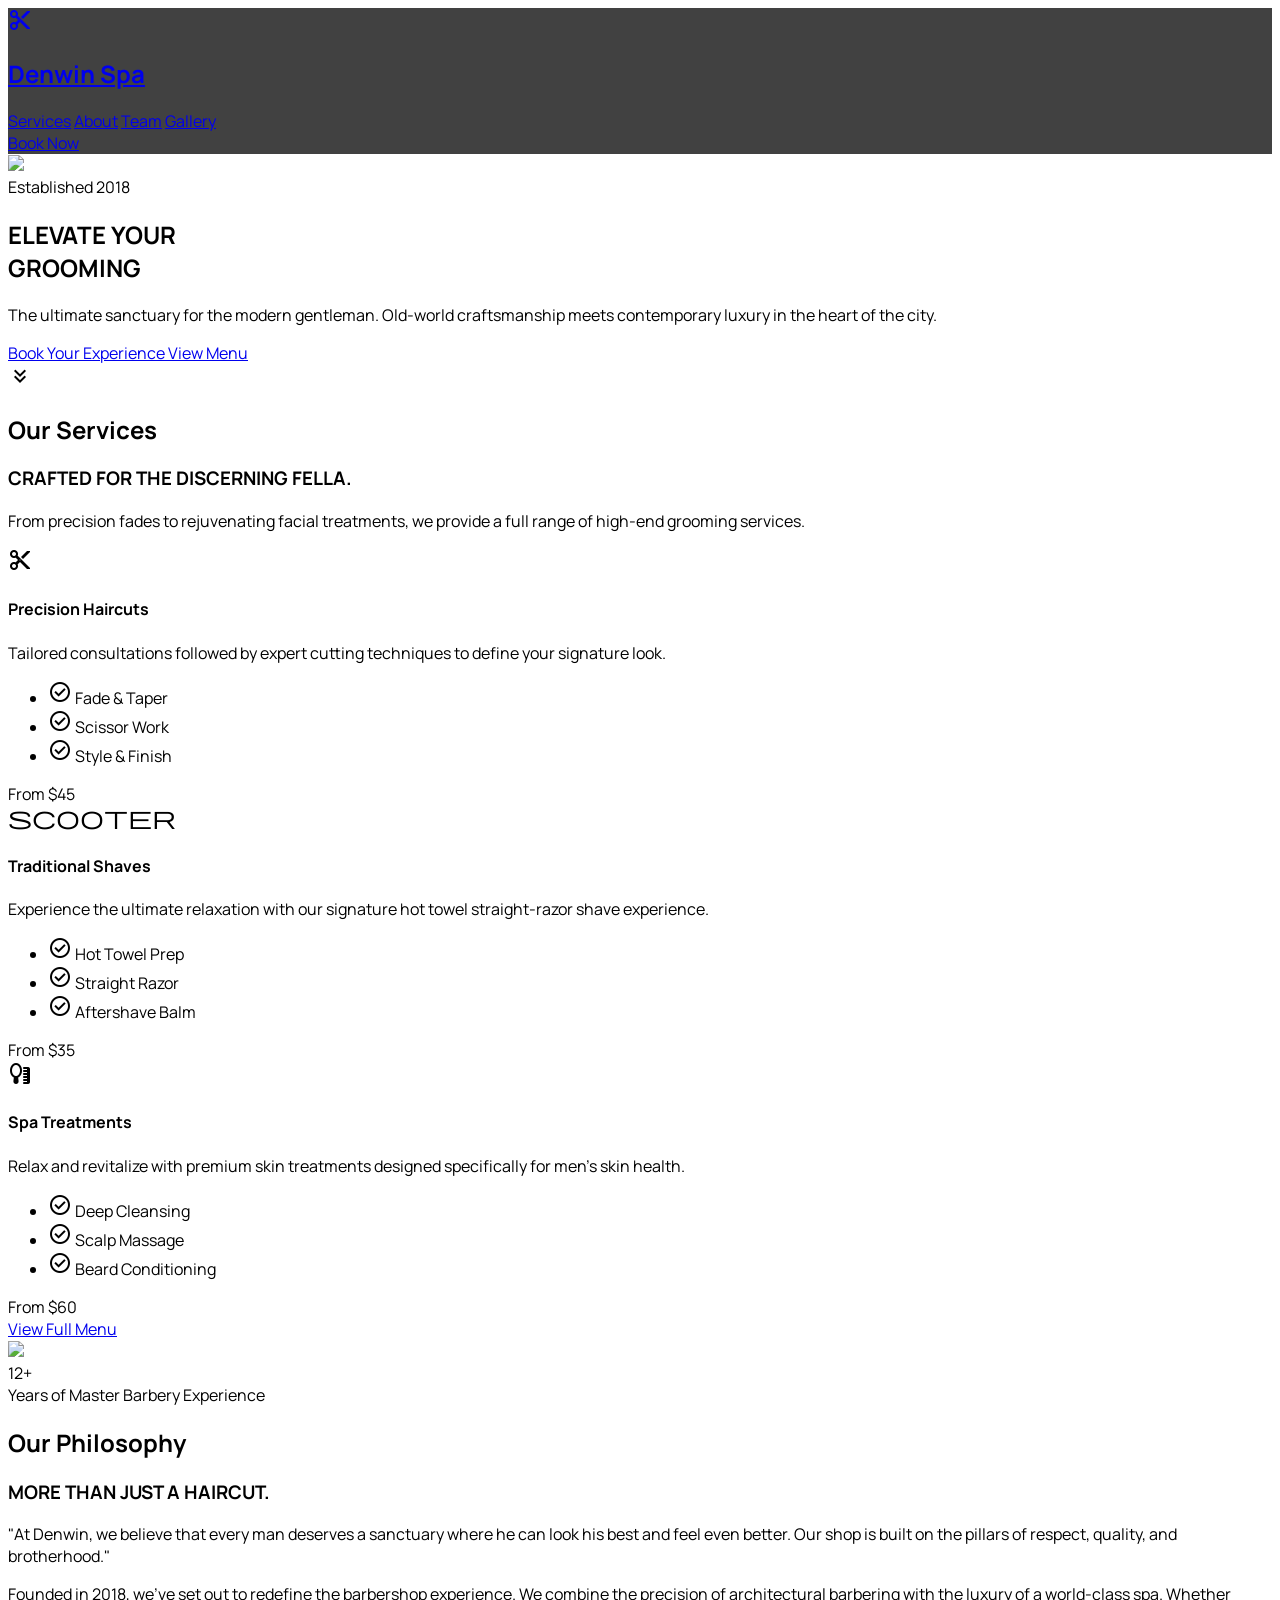
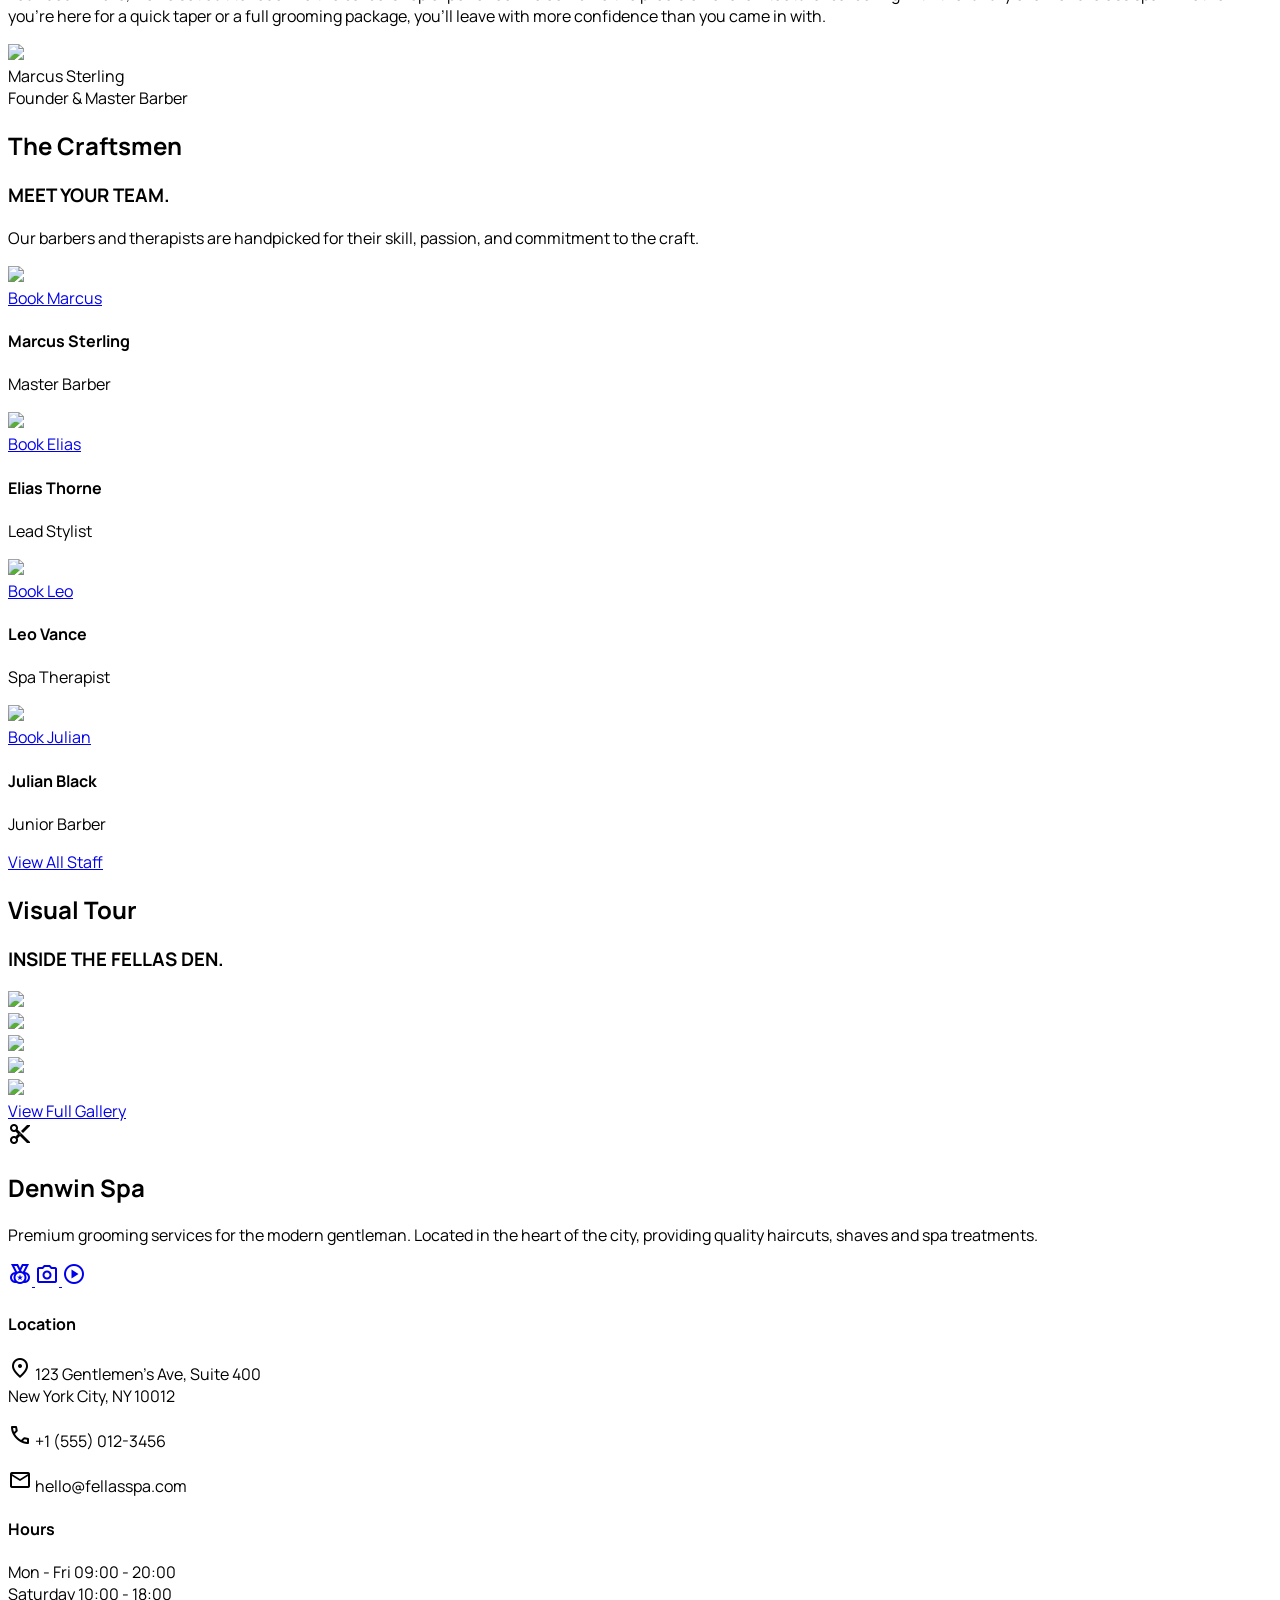
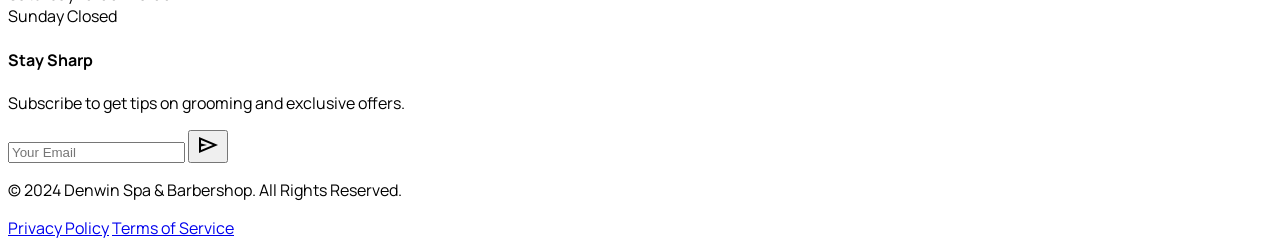
==== index.html @ 88f27bd2 "Initial commit - Denwin Spa Website" ====
<!doctype html>
<html class="dark" lang="en">
  <head>
    <meta charset="utf-8" />
    <meta content="width=device-width, initial-scale=1.0" name="viewport" />
    <title>Denwin Spa & Barbershop | Premium Grooming for Men</title>
    <script src="https://cdn.tailwindcss.com?plugins=forms,container-queries"></script>
    <link
      href="https://fonts.googleapis.com/css2?family=Manrope:wght@200;300;400;500;600;700;800&display=swap"
      rel="stylesheet"
    />
    <link
      href="https://fonts.googleapis.com/css2?family=Material+Symbols+Outlined:wght,FILL@100..700,0..1&display=swap"
      rel="stylesheet"
    />
    <script>
      tailwind.config = {
        darkMode: "class",
        theme: {
          extend: {
            colors: {
              primary: "#f9d006",
              "background-light": "#f8f8f5",
              "background-dark": "#121212",
              "neutral-dark": "#1c1c1c",
              "accent-dark": "#2a2a2a",
            },
            fontFamily: {
              display: ["Manrope", "sans-serif"],
            },
            borderRadius: {
              DEFAULT: "0.25rem",
              lg: "0.5rem",
              xl: "0.75rem",
              full: "9999px",
            },
          },
        },
      };
    </script>
    <style>
      body {
        font-family: "Manrope", sans-serif;
      }
      .hero-gradient {
        background: linear-gradient(
          rgba(18, 18, 18, 0.6),
          rgba(18, 18, 18, 0.9)
        );
      }
      .glass-nav {
        background: rgba(18, 18, 18, 0.8);
        backdrop-filter: blur(10px);
      }
    </style>
  </head>
  <body
    class="bg-background-light dark:bg-background-dark text-white font-display selection:bg-primary selection:text-background-dark"
  >
    <!-- Top Navigation -->
    <nav class="fixed top-0 w-full z-50 glass-nav border-b border-white/5">
      <div
        class="max-w-7xl mx-auto px-6 h-20 flex items-center justify-between"
      >
        <a
          href="index.html"
          class="flex items-center gap-3 group cursor-pointer"
        >
          <div
            class="bg-primary p-1.5 rounded-lg text-background-dark transform group-hover:rotate-12 transition-transform"
          >
            <span class="material-symbols-outlined block text-2xl"
              >content_cut</span
            >
          </div>
          <h1 class="text-xl font-extrabold tracking-tighter uppercase">
            Denwin <span class="text-primary">Spa</span>
          </h1>
        </a>
        <div class="hidden md:flex items-center gap-10">
          <a
            class="text-sm font-semibold hover:text-primary transition-colors uppercase tracking-widest"
            href="services-portfolio.html"
            >Services</a
          >
          <a
            class="text-sm font-semibold hover:text-primary transition-colors uppercase tracking-widest"
            href="#about"
            >About</a
          >
          <a
            class="text-sm font-semibold hover:text-primary transition-colors uppercase tracking-widest"
            href="meet-the-craftsmen.html"
            >Team</a
          >
          <a
            class="text-sm font-semibold hover:text-primary transition-colors uppercase tracking-widest"
            href="gallery.html"
            >Gallery</a
          >
        </div>
        <div class="flex items-center gap-4">
          <a
            href="book-experience.html"
            class="bg-primary text-background-dark px-6 py-2.5 rounded-lg font-bold text-sm uppercase tracking-wider hover:bg-white transition-all shadow-lg shadow-primary/10"
          >
            Book Now
          </a>
        </div>
      </div>
    </nav>
    <!-- Hero Section -->
    <section
      class="relative min-h-screen flex items-center justify-center pt-20 overflow-hidden"
    >
      <div class="absolute inset-0 z-0">
        <img
          class="w-full h-full object-cover"
          data-alt="Luxurious dark barbershop interior with leather chairs"
          src="https://lh3.googleusercontent.com/aida-public/[base64]"
        />
        <div class="absolute inset-0 hero-gradient"></div>
      </div>
      <div class="relative z-10 max-w-4xl px-6 text-center">
        <span
          class="inline-block text-primary font-bold tracking-[0.3em] uppercase mb-6 animate-pulse"
          >Established 2018</span
        >
        <h1
          class="text-5xl md:text-8xl font-black leading-tight mb-8 tracking-tighter"
        >
          ELEVATE YOUR <br /><span class="text-primary italic">GROOMING</span>
        </h1>
        <p
          class="text-lg md:text-xl text-white/70 mb-10 max-w-2xl mx-auto font-light leading-relaxed"
        >
          The ultimate sanctuary for the modern gentleman. Old-world
          craftsmanship meets contemporary luxury in the heart of the city.
        </p>
        <div
          class="flex flex-col sm:flex-row items-center justify-center gap-4"
        >
          <a
            href="book-experience.html"
            class="w-full sm:w-auto px-10 py-5 bg-primary text-background-dark font-black rounded-lg text-lg uppercase tracking-widest hover:scale-105 transition-transform inline-block text-center"
          >
            Book Your Experience
          </a>
          <a
            href="services-portfolio.html"
            class="w-full sm:w-auto px-10 py-5 border border-white/20 hover:border-primary text-white font-black rounded-lg text-lg uppercase tracking-widest transition-all inline-block text-center"
          >
            View Menu
          </a>
        </div>
      </div>
      <div
        class="absolute bottom-10 left-1/2 -translate-x-1/2 animate-bounce opacity-50"
      >
        <span class="material-symbols-outlined text-3xl"
          >keyboard_double_arrow_down</span
        >
      </div>
    </section>
    <!-- Services Section -->
    <section class="py-24 px-6 bg-background-dark" id="services">
      <div class="max-w-7xl mx-auto">
        <div
          class="flex flex-col md:flex-row justify-between items-end mb-16 gap-6"
        >
          <div class="max-w-xl">
            <h2 class="text-primary font-bold uppercase tracking-[0.3em] mb-4">
              Our Services
            </h2>
            <h3 class="text-4xl md:text-5xl font-black tracking-tight">
              CRAFTED FOR THE DISCERNING FELLA.
            </h3>
          </div>
          <p class="text-white/50 max-w-sm">
            From precision fades to rejuvenating facial treatments, we provide a
            full range of high-end grooming services.
          </p>
        </div>
        <div class="grid grid-cols-1 md:grid-cols-3 gap-8">
          <!-- Haircut Card -->
          <div
            class="group relative overflow-hidden rounded-xl bg-accent-dark p-8 border border-white/5 hover:border-primary/30 transition-all"
          >
            <div
              class="size-14 bg-primary/10 text-primary rounded-lg flex items-center justify-center mb-8 group-hover:bg-primary group-hover:text-background-dark transition-all"
            >
              <span class="material-symbols-outlined text-3xl"
                >content_cut</span
              >
            </div>
            <h4 class="text-2xl font-bold mb-4 uppercase">
              Precision Haircuts
            </h4>
            <p class="text-white/60 mb-8 leading-relaxed">
              Tailored consultations followed by expert cutting techniques to
              define your signature look.
            </p>
            <ul class="space-y-3 mb-8">
              <li
                class="flex items-center gap-2 text-sm font-semibold text-white/80"
              >
                <span class="material-symbols-outlined text-primary text-sm"
                  >check_circle</span
                >
                Fade & Taper
              </li>
              <li
                class="flex items-center gap-2 text-sm font-semibold text-white/80"
              >
                <span class="material-symbols-outlined text-primary text-sm"
                  >check_circle</span
                >
                Scissor Work
              </li>
              <li
                class="flex items-center gap-2 text-sm font-semibold text-white/80"
              >
                <span class="material-symbols-outlined text-primary text-sm"
                  >check_circle</span
                >
                Style & Finish
              </li>
            </ul>
            <div class="text-primary font-bold text-xl tracking-tight">
              From $45
            </div>
          </div>
          <!-- Shave Card -->
          <div
            class="group relative overflow-hidden rounded-xl bg-accent-dark p-8 border border-white/5 hover:border-primary/30 transition-all"
          >
            <div
              class="size-14 bg-primary/10 text-primary rounded-lg flex items-center justify-center mb-8 group-hover:bg-primary group-hover:text-background-dark transition-all"
            >
              <span class="material-symbols-outlined text-3xl">scooter</span>
            </div>
            <h4 class="text-2xl font-bold mb-4 uppercase">
              Traditional Shaves
            </h4>
            <p class="text-white/60 mb-8 leading-relaxed">
              Experience the ultimate relaxation with our signature hot towel
              straight-razor shave experience.
            </p>
            <ul class="space-y-3 mb-8">
              <li
                class="flex items-center gap-2 text-sm font-semibold text-white/80"
              >
                <span class="material-symbols-outlined text-primary text-sm"
                  >check_circle</span
                >
                Hot Towel Prep
              </li>
              <li
                class="flex items-center gap-2 text-sm font-semibold text-white/80"
              >
                <span class="material-symbols-outlined text-primary text-sm"
                  >check_circle</span
                >
                Straight Razor
              </li>
              <li
                class="flex items-center gap-2 text-sm font-semibold text-white/80"
              >
                <span class="material-symbols-outlined text-primary text-sm"
                  >check_circle</span
                >
                Aftershave Balm
              </li>
            </ul>
            <div class="text-primary font-bold text-xl tracking-tight">
              From $35
            </div>
          </div>
          <!-- Spa Card -->
          <div
            class="group relative overflow-hidden rounded-xl bg-accent-dark p-8 border border-white/5 hover:border-primary/30 transition-all"
          >
            <div
              class="size-14 bg-primary/10 text-primary rounded-lg flex items-center justify-center mb-8 group-hover:bg-primary group-hover:text-background-dark transition-all"
            >
              <span class="material-symbols-outlined text-3xl">self_care</span>
            </div>
            <h4 class="text-2xl font-bold mb-4 uppercase">Spa Treatments</h4>
            <p class="text-white/60 mb-8 leading-relaxed">
              Relax and revitalize with premium skin treatments designed
              specifically for men's skin health.
            </p>
            <ul class="space-y-3 mb-8">
              <li
                class="flex items-center gap-2 text-sm font-semibold text-white/80"
              >
                <span class="material-symbols-outlined text-primary text-sm"
                  >check_circle</span
                >
                Deep Cleansing
              </li>
              <li
                class="flex items-center gap-2 text-sm font-semibold text-white/80"
              >
                <span class="material-symbols-outlined text-primary text-sm"
                  >check_circle</span
                >
                Scalp Massage
              </li>
              <li
                class="flex items-center gap-2 text-sm font-semibold text-white/80"
              >
                <span class="material-symbols-outlined text-primary text-sm"
                  >check_circle</span
                >
                Beard Conditioning
              </li>
            </ul>
            <div class="text-primary font-bold text-xl tracking-tight">
              From $60
            </div>
          </div>
        </div>
        <div class="text-center mt-12">
          <a
            href="services-portfolio.html"
            class="inline-block px-8 py-3 border border-white/20 hover:border-primary text-white font-bold rounded-lg text-sm uppercase tracking-widest transition-all"
            >View Full Menu</a
          >
        </div>
      </div>
    </section>
    <!-- About Section -->
    <section class="py-24 px-6 relative overflow-hidden" id="about">
      <div
        class="max-w-7xl mx-auto grid grid-cols-1 lg:grid-cols-2 gap-16 items-center"
      >
        <div class="relative">
          <div
            class="aspect-square rounded-xl overflow-hidden border-2 border-primary/20 p-4"
          >
            <img
              class="w-full h-full object-cover rounded-lg"
              data-alt="Interior of a luxury barbershop with whiskey bottles"
              src="https://lh3.googleusercontent.com/aida-public/[base64]"
            />
          </div>
          <div
            class="absolute -bottom-8 -right-8 bg-primary p-8 rounded-xl text-background-dark max-w-[240px] hidden md:block"
          >
            <div class="text-4xl font-black mb-1">12+</div>
            <div class="text-sm font-bold uppercase tracking-widest">
              Years of Master Barbery Experience
            </div>
          </div>
        </div>
        <div class="flex flex-col gap-6">
          <h2 class="text-primary font-bold uppercase tracking-[0.3em]">
            Our Philosophy
          </h2>
          <h3 class="text-4xl md:text-5xl font-black leading-tight">
            MORE THAN JUST A HAIRCUT.
          </h3>
          <p
            class="text-lg text-white/70 leading-relaxed italic border-l-4 border-primary pl-6 py-2"
          >
            "At Denwin, we believe that every man deserves a sanctuary where he
            can look his best and feel even better. Our shop is built on the
            pillars of respect, quality, and brotherhood."
          </p>
          <p class="text-white/50 leading-relaxed">
            Founded in 2018, we've set out to redefine the barbershop
            experience. We combine the precision of architectural barbering with
            the luxury of a world-class spa. Whether you're here for a quick
            taper or a full grooming package, you'll leave with more confidence
            than you came in with.
          </p>
          <div class="flex items-center gap-4 mt-4">
            <img
              class="size-14 rounded-full object-cover border-2 border-primary"
              data-alt="Portrait of the founder"
              src="https://lh3.googleusercontent.com/aida-public/[base64]"
            />
            <div>
              <div class="font-bold text-lg uppercase">Marcus Sterling</div>
              <div
                class="text-primary text-xs uppercase tracking-widest font-bold"
              >
                Founder & Master Barber
              </div>
            </div>
          </div>
        </div>
      </div>
    </section>
    <!-- Team Section -->
    <section class="py-24 px-6 bg-accent-dark/30" id="team">
      <div class="max-w-7xl mx-auto text-center mb-16">
        <h2 class="text-primary font-bold uppercase tracking-[0.3em] mb-4">
          The Craftsmen
        </h2>
        <h3 class="text-4xl md:text-5xl font-black mb-4">MEET YOUR TEAM.</h3>
        <p class="text-white/50 max-w-2xl mx-auto">
          Our barbers and therapists are handpicked for their skill, passion,
          and commitment to the craft.
        </p>
      </div>
      <div
        class="max-w-7xl mx-auto grid grid-cols-1 sm:grid-cols-2 lg:grid-cols-4 gap-8"
      >
        <!-- Team Member 1 -->
        <div class="group">
          <div
            class="relative aspect-[3/4] mb-6 overflow-hidden rounded-xl border border-white/5"
          >
            <img
              class="w-full h-full object-cover grayscale group-hover:grayscale-0 transition-all duration-500 scale-100 group-hover:scale-110"
              data-alt="Barber profile portrait"
              src="https://lh3.googleusercontent.com/aida-public/[base64]"
            />
            <div
              class="absolute bottom-4 left-4 right-4 translate-y-full group-hover:translate-y-0 transition-transform flex gap-2"
            >
              <a
                href="book-experience.html"
                class="flex-1 bg-primary text-background-dark py-2 rounded-lg font-bold text-xs uppercase tracking-widest text-center"
                >Book Marcus</a
              >
            </div>
          </div>
          <h4 class="text-xl font-bold uppercase tracking-tight">
            Marcus Sterling
          </h4>
          <p
            class="text-primary text-xs font-bold uppercase tracking-widest mt-1"
          >
            Master Barber
          </p>
        </div>
        <!-- Team Member 2 -->
        <div class="group">
          <div
            class="relative aspect-[3/4] mb-6 overflow-hidden rounded-xl border border-white/5"
          >
            <img
              class="w-full h-full object-cover grayscale group-hover:grayscale-0 transition-all duration-500 scale-100 group-hover:scale-110"
              data-alt="Lead barber portrait"
              src="https://lh3.googleusercontent.com/aida-public/[base64]"
            />
            <div
              class="absolute bottom-4 left-4 right-4 translate-y-full group-hover:translate-y-0 transition-transform flex gap-2"
            >
              <a
                href="book-experience.html"
                class="flex-1 bg-primary text-background-dark py-2 rounded-lg font-bold text-xs uppercase tracking-widest text-center"
                >Book Elias</a
              >
            </div>
          </div>
          <h4 class="text-xl font-bold uppercase tracking-tight">
            Elias Thorne
          </h4>
          <p
            class="text-primary text-xs font-bold uppercase tracking-widest mt-1"
          >
            Lead Stylist
          </p>
        </div>
        <!-- Team Member 3 -->
        <div class="group">
          <div
            class="relative aspect-[3/4] mb-6 overflow-hidden rounded-xl border border-white/5"
          >
            <img
              class="w-full h-full object-cover grayscale group-hover:grayscale-0 transition-all duration-500 scale-100 group-hover:scale-110"
              data-alt="Spa therapist portrait"
              src="https://lh3.googleusercontent.com/aida-public/[base64]"
            />
            <div
              class="absolute bottom-4 left-4 right-4 translate-y-full group-hover:translate-y-0 transition-transform flex gap-2"
            >
              <a
                href="book-experience.html"
                class="flex-1 bg-primary text-background-dark py-2 rounded-lg font-bold text-xs uppercase tracking-widest text-center"
                >Book Leo</a
              >
            </div>
          </div>
          <h4 class="text-xl font-bold uppercase tracking-tight">Leo Vance</h4>
          <p
            class="text-primary text-xs font-bold uppercase tracking-widest mt-1"
          >
            Spa Therapist
          </p>
        </div>
        <!-- Team Member 4 -->
        <div class="group">
          <div
            class="relative aspect-[3/4] mb-6 overflow-hidden rounded-xl border border-white/5"
          >
            <img
              class="w-full h-full object-cover grayscale group-hover:grayscale-0 transition-all duration-500 scale-100 group-hover:scale-110"
              data-alt="Barber portrait"
              src="https://lh3.googleusercontent.com/aida-public/[base64]"
            />
            <div
              class="absolute bottom-4 left-4 right-4 translate-y-full group-hover:translate-y-0 transition-transform flex gap-2"
            >
              <a
                href="book-experience.html"
                class="flex-1 bg-primary text-background-dark py-2 rounded-lg font-bold text-xs uppercase tracking-widest text-center"
                >Book Julian</a
              >
            </div>
          </div>
          <h4 class="text-xl font-bold uppercase tracking-tight">
            Julian Black
          </h4>
          <p
            class="text-primary text-xs font-bold uppercase tracking-widest mt-1"
          >
            Junior Barber
          </p>
        </div>
      </div>
      <div class="text-center mt-12">
        <a
          href="meet-the-craftsmen.html"
          class="inline-block px-8 py-3 border border-white/20 hover:border-primary text-white font-bold rounded-lg text-sm uppercase tracking-widest transition-all"
          >View All Staff</a
        >
      </div>
    </section>
    <!-- Gallery Section -->
    <section class="py-24 px-6" id="gallery">
      <div class="max-w-7xl mx-auto flex flex-col items-center mb-16">
        <h2 class="text-primary font-bold uppercase tracking-[0.3em] mb-4">
          Visual Tour
        </h2>
        <h3 class="text-4xl md:text-5xl font-black text-center mb-4">
          INSIDE THE FELLAS DEN.
        </h3>
      </div>
      <div class="grid grid-cols-2 md:grid-cols-4 gap-4 max-w-7xl mx-auto">
        <div
          class="aspect-square overflow-hidden rounded-lg col-span-2 row-span-2 relative group"
        >
          <img
            class="w-full h-full object-cover group-hover:scale-105 transition-all"
            data-alt="Wide shot of the luxury shop"
            src="https://lh3.googleusercontent.com/aida-public/[base64]"
          />
          <div
            class="absolute inset-0 bg-primary/20 opacity-0 group-hover:opacity-100 transition-opacity"
          ></div>
        </div>
        <div class="aspect-square overflow-hidden rounded-lg relative group">
          <img
            class="w-full h-full object-cover group-hover:scale-105 transition-all"
            data-alt="Close up of barber tools"
            src="https://lh3.googleusercontent.com/aida-public/[base64]"
          />
        </div>
        <div class="aspect-square overflow-hidden rounded-lg relative group">
          <img
            class="w-full h-full object-cover group-hover:scale-105 transition-all"
            data-alt="Detail of barbering work"
            src="https://lh3.googleusercontent.com/aida-public/[base64]"
          />
        </div>
        <div class="aspect-square overflow-hidden rounded-lg relative group">
          <img
            class="w-full h-full object-cover group-hover:scale-105 transition-all"
            data-alt="Luxury barber chair"
            src="https://lh3.googleusercontent.com/aida-public/[base64]"
          />
        </div>
        <div class="aspect-square overflow-hidden rounded-lg relative group">
          <img
            class="w-full h-full object-cover group-hover:scale-105 transition-all"
            data-alt="Whiskey bar in barbershop"
            src="https://lh3.googleusercontent.com/aida-public/[base64]"
          />
        </div>
      </div>
      <div class="text-center mt-12">
        <a
          href="gallery.html"
          class="inline-block px-8 py-3 border border-white/20 hover:border-primary text-white font-bold rounded-lg text-sm uppercase tracking-widest transition-all"
          >View Full Gallery</a
        >
      </div>
    </section>
    <!-- Footer -->
    <footer class="bg-neutral-dark pt-24 pb-12 px-6 border-t border-white/5">
      <div
        class="max-w-7xl mx-auto grid grid-cols-1 md:grid-cols-2 lg:grid-cols-4 gap-12 mb-16"
      >
        <div class="flex flex-col gap-6">
          <div class="flex items-center gap-3">
            <div class="bg-primary p-1.5 rounded-lg text-background-dark">
              <span class="material-symbols-outlined block text-2xl"
                >content_cut</span
              >
            </div>
            <h2 class="text-xl font-extrabold tracking-tighter uppercase">
              Denwin <span class="text-primary">Spa</span>
            </h2>
          </div>
          <p class="text-white/50 text-sm leading-relaxed">
            Premium grooming services for the modern gentleman. Located in the
            heart of the city, providing quality haircuts, shaves and spa
            treatments.
          </p>
          <div class="flex gap-4">
            <a
              href="#"
              class="size-10 rounded-lg bg-accent-dark flex items-center justify-center hover:bg-primary hover:text-background-dark transition-all"
            >
              <span class="material-symbols-outlined">social_leaderboard</span>
            </a>
            <a
              href="#"
              class="size-10 rounded-lg bg-accent-dark flex items-center justify-center hover:bg-primary hover:text-background-dark transition-all"
            >
              <span class="material-symbols-outlined">photo_camera</span>
            </a>
            <a
              href="#"
              class="size-10 rounded-lg bg-accent-dark flex items-center justify-center hover:bg-primary hover:text-background-dark transition-all"
            >
              <span class="material-symbols-outlined">play_circle</span>
            </a>
          </div>
        </div>
        <div class="flex flex-col gap-6">
          <h4 class="text-lg font-bold uppercase tracking-widest text-primary">
            Location
          </h4>
          <div class="flex flex-col gap-4 text-white/60 text-sm">
            <p class="flex items-start gap-3">
              <span class="material-symbols-outlined text-primary text-xl"
                >location_on</span
              >
              123 Gentlemen's Ave, Suite 400<br />New York City, NY 10012
            </p>
            <p class="flex items-center gap-3">
              <span class="material-symbols-outlined text-primary text-xl"
                >call</span
              >
              +1 (555) 012-3456
            </p>
            <p class="flex items-center gap-3">
              <span class="material-symbols-outlined text-primary text-xl"
                >mail</span
              >
              hello@fellasspa.com
            </p>
          </div>
        </div>
        <div class="flex flex-col gap-6">
          <h4 class="text-lg font-bold uppercase tracking-widest text-primary">
            Hours
          </h4>
          <div class="flex flex-col gap-2 text-white/60 text-sm">
            <div class="flex justify-between border-b border-white/5 pb-2">
              <span>Mon - Fri</span>
              <span class="font-bold text-white">09:00 - 20:00</span>
            </div>
            <div class="flex justify-between border-b border-white/5 pb-2">
              <span>Saturday</span>
              <span class="font-bold text-white">10:00 - 18:00</span>
            </div>
            <div class="flex justify-between pb-2">
              <span>Sunday</span>
              <span class="text-primary font-bold">Closed</span>
            </div>
          </div>
        </div>
        <div class="flex flex-col gap-6">
          <h4 class="text-lg font-bold uppercase tracking-widest text-primary">
            Stay Sharp
          </h4>
          <p class="text-white/50 text-sm">
            Subscribe to get tips on grooming and exclusive offers.
          </p>
          <div class="flex gap-2">
            <input
              type="email"
              placeholder="Your Email"
              class="bg-accent-dark border-none rounded-lg flex-1 text-sm focus:ring-1 focus:ring-primary placeholder:text-white/20"
            />
            <button class="bg-primary text-background-dark p-2 rounded-lg">
              <span class="material-symbols-outlined block">send</span>
            </button>
          </div>
        </div>
      </div>
      <div
        class="max-w-7xl mx-auto pt-12 border-t border-white/5 flex flex-col md:flex-row justify-between items-center gap-6 text-white/30 text-xs font-bold uppercase tracking-[0.2em]"
      >
        <p>© 2024 Denwin Spa & Barbershop. All Rights Reserved.</p>
        <div class="flex gap-8">
          <a href="#" class="hover:text-primary transition-colors"
            >Privacy Policy</a
          >
          <a href="#" class="hover:text-primary transition-colors"
            >Terms of Service</a
          >
        </div>
      </div>
    </footer>
  </body>
</html>
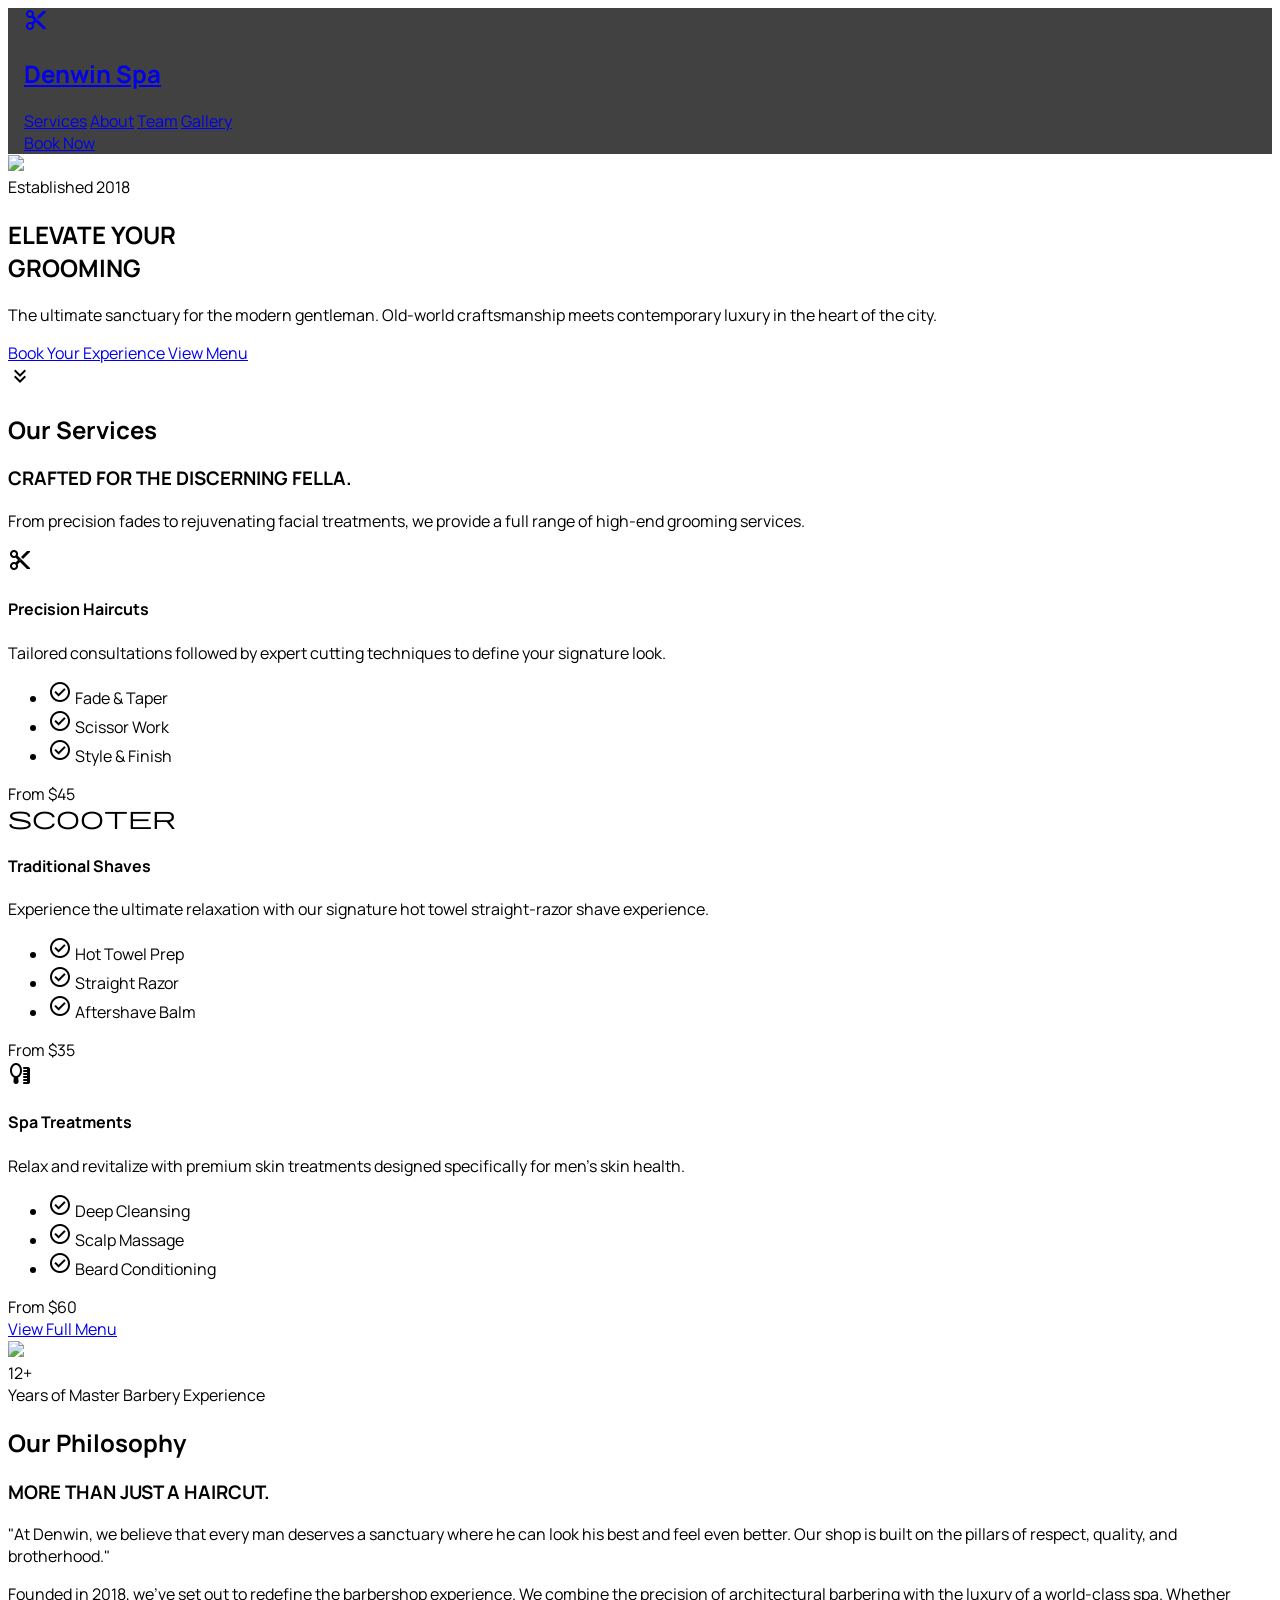
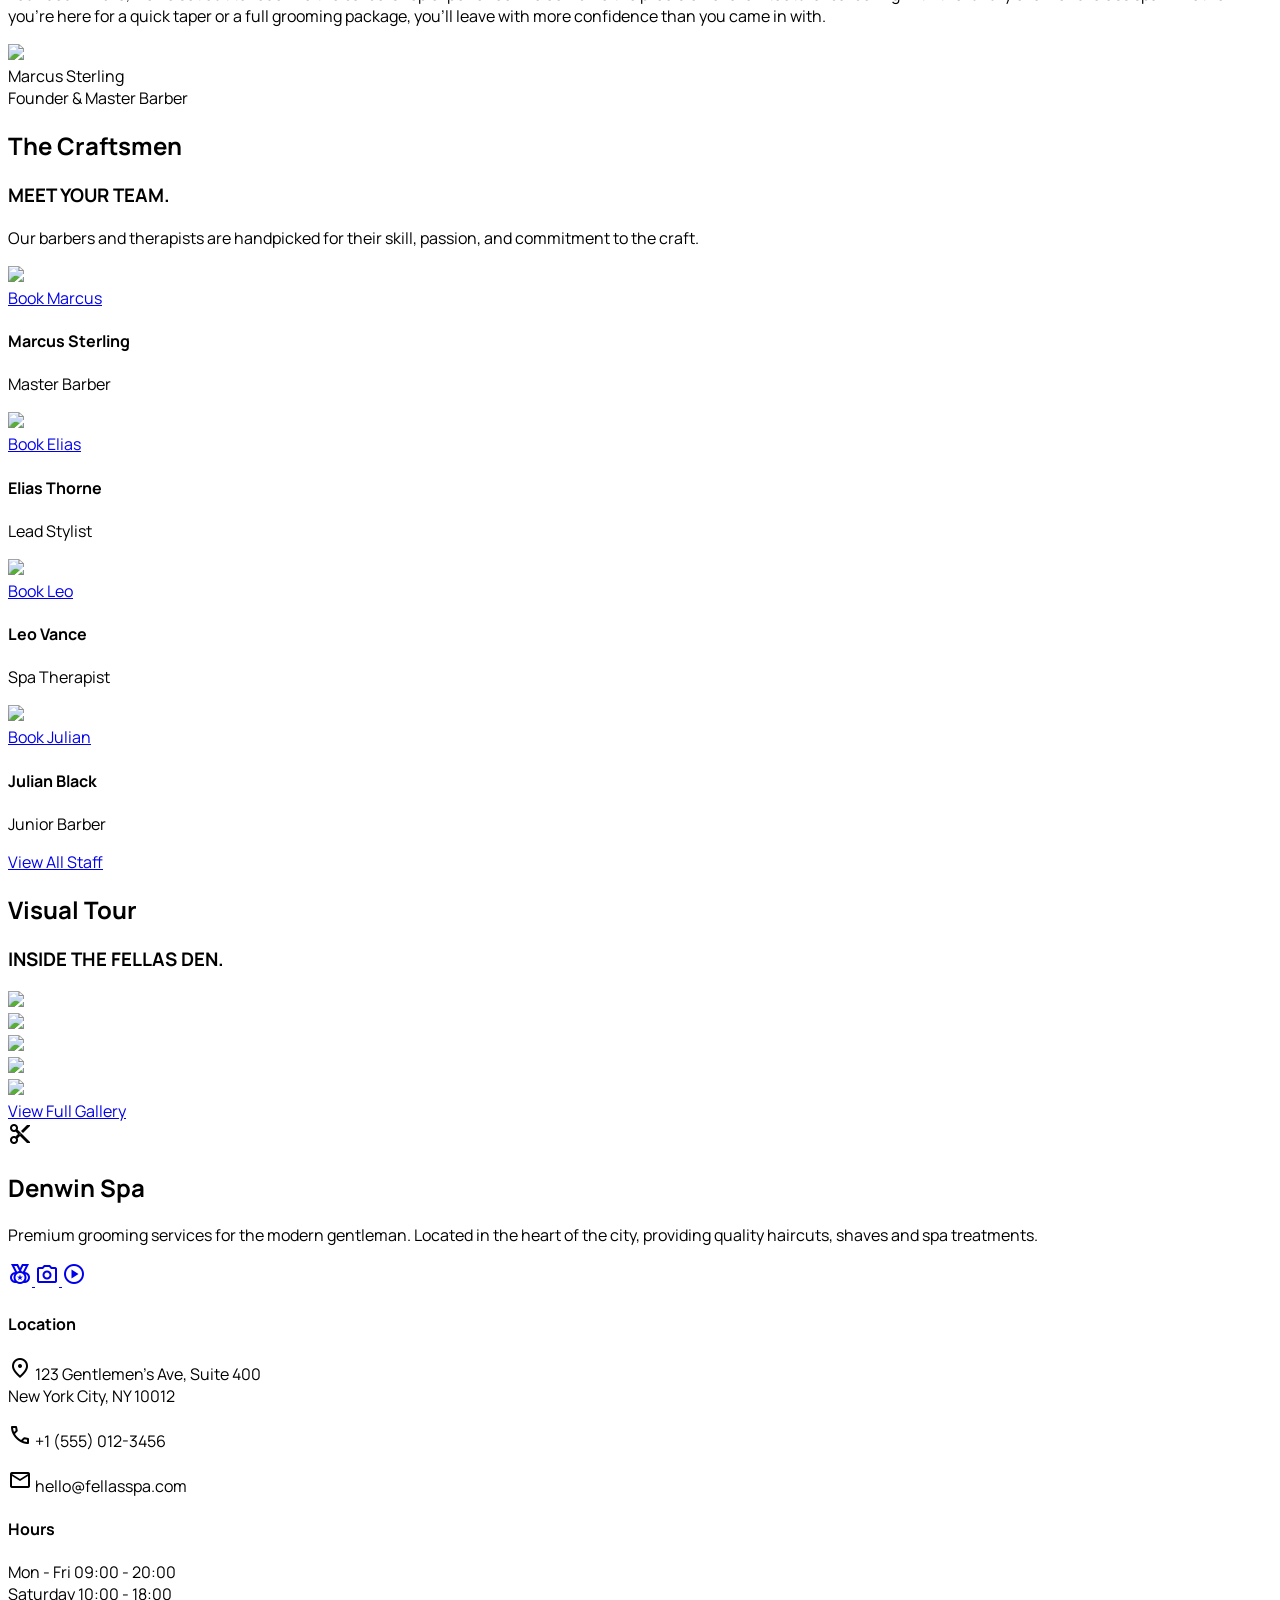
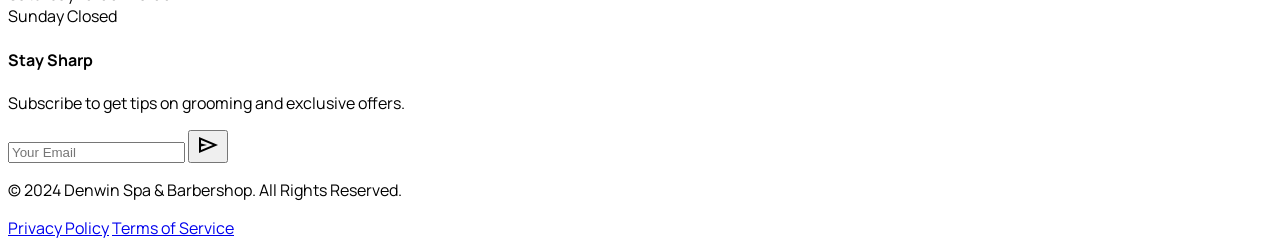
==== commit 0007bdda: "Add 1000% mobile responsiveness - mobile CSS, navigation JS, and comprehensive testing guide" ====
--- a/index.html
+++ b/index.html
@@ -13,6 +13,7 @@
       href="https://fonts.googleapis.com/css2?family=Material+Symbols+Outlined:wght,FILL@100..700,0..1&display=swap"
       rel="stylesheet"
     />
+    <link rel="stylesheet" href="mobile.css" />
     <script>
       tailwind.config = {
         darkMode: "class",
@@ -710,5 +711,6 @@
         </div>
       </div>
     </footer>
+    <script src="mobile-nav.js"></script>
   </body>
 </html>
--- a/mobile.css
+++ b/mobile.css
@@ -0,0 +1,282 @@
+/* ============================================
+   DENWIN SPA - MOBILE-FIRST RESPONSIVE STYLES
+   ============================================ */
+
+/* Base Mobile Styles (320px+) */
+* {
+  -webkit-tap-highlight-color: rgba(249, 208, 6, 0.2);
+  touch-action: manipulation;
+}
+
+body {
+  overflow-x: hidden;
+  -webkit-font-smoothing: antialiased;
+  -moz-osx-font-smoothing: grayscale;
+}
+
+/* Mobile Navigation Toggle */
+.mobile-menu-toggle {
+  display: block;
+  cursor: pointer;
+  z-index: 100;
+}
+
+.mobile-menu {
+  position: fixed;
+  top: 0;
+  right: -100%;
+  width: 80%;
+  max-width: 320px;
+  height: 100vh;
+  background: rgba(18, 18, 18, 0.98);
+  backdrop-filter: blur(20px);
+  transition: right 0.3s ease-in-out;
+  z-index: 99;
+  padding: 80px 20px 20px;
+  overflow-y: auto;
+}
+
+.mobile-menu.active {
+  right: 0;
+}
+
+.mobile-menu-overlay {
+  position: fixed;
+  top: 0;
+  left: 0;
+  width: 100%;
+  height: 100vh;
+  background: rgba(0, 0, 0, 0.7);
+  opacity: 0;
+  visibility: hidden;
+  transition: all 0.3s ease;
+  z-index: 98;
+}
+
+.mobile-menu-overlay.active {
+  opacity: 1;
+  visibility: visible;
+}
+
+/* Touch-Friendly Buttons */
+@media (max-width: 768px) {
+  button,
+  a.btn,
+  .btn {
+    min-height: 48px;
+    min-width: 48px;
+    padding: 12px 24px;
+  }
+
+  /* Larger text for readability */
+  body {
+    font-size: 16px;
+  }
+
+  h1 {
+    font-size: 2rem !important;
+    line-height: 1.2;
+  }
+
+  h2 {
+    font-size: 1.75rem !important;
+  }
+
+  h3 {
+    font-size: 1.5rem !important;
+  }
+
+  /* Better spacing on mobile */
+  section {
+    padding: 40px 16px !important;
+  }
+
+  /* Stack cards vertically */
+  .grid {
+    grid-template-columns: 1fr !important;
+  }
+
+  /* Full-width images on mobile */
+  img {
+    max-width: 100%;
+    height: auto;
+  }
+
+  /* Prevent horizontal scroll */
+  .container,
+  .max-w-7xl {
+    padding-left: 16px;
+    padding-right: 16px;
+  }
+}
+
+/* Small Mobile (320px - 480px) */
+@media (max-width: 480px) {
+  /* Hero text adjustments */
+  .hero h1 {
+    font-size: 1.75rem !important;
+  }
+
+  /* Smaller padding */
+  section {
+    padding: 32px 12px !important;
+  }
+
+  /* Stack buttons vertically */
+  .flex-col-mobile {
+    flex-direction: column !important;
+  }
+
+  .flex-col-mobile > * {
+    width: 100% !important;
+  }
+}
+
+/* Tablet (481px - 768px) */
+@media (min-width: 481px) and (max-width: 768px) {
+  .grid-cols-2-tablet {
+    grid-template-columns: repeat(2, 1fr) !important;
+  }
+}
+
+/* Large Tablet/Small Desktop (769px - 1024px) */
+@media (min-width: 769px) {
+  .mobile-menu-toggle {
+    display: none;
+  }
+}
+
+/* Landscape Mobile Optimization */
+@media (max-height: 500px) and (orientation: landscape) {
+  .hero {
+    min-height: 100vh;
+    padding: 60px 20px;
+  }
+
+  nav {
+    padding: 8px 0;
+  }
+}
+
+/* High DPI Displays */
+@media (-webkit-min-device-pixel-ratio: 2), (min-resolution: 192dpi) {
+  body {
+    -webkit-font-smoothing: subpixel-antialiased;
+  }
+}
+
+/* Accessibility - Reduced Motion */
+@media (prefers-reduced-motion: reduce) {
+  *,
+  *::before,
+  *::after {
+    animation-duration: 0.01ms !important;
+    animation-iteration-count: 1 !important;
+    transition-duration: 0.01ms !important;
+  }
+}
+
+/* Dark Mode Support (System Preference) */
+@media (prefers-color-scheme: dark) {
+  :root {
+    color-scheme: dark;
+  }
+}
+
+/* Form Inputs - Mobile Optimized */
+@media (max-width: 768px) {
+  input[type="text"],
+  input[type="email"],
+  input[type="tel"],
+  textarea,
+  select {
+    font-size: 16px !important; /* Prevents zoom on iOS */
+    padding: 14px;
+    border-radius: 8px;
+  }
+}
+
+/* Sticky Elements Mobile Fix */
+@media (max-width: 768px) {
+  .sticky {
+    position: relative !important;
+  }
+
+  nav.sticky {
+    position: sticky !important;
+    top: 0;
+  }
+}
+
+/* Gallery Masonry Mobile */
+@media (max-width: 640px) {
+  .masonry-grid {
+    grid-template-columns: 1fr !important;
+    grid-auto-rows: 250px;
+  }
+
+  .masonry-item-wide,
+  .masonry-item-tall {
+    grid-column: span 1 !important;
+    grid-row: span 1 !important;
+  }
+}
+
+/* Table Responsive */
+@media (max-width: 768px) {
+  table {
+    display: block;
+    overflow-x: auto;
+    white-space: nowrap;
+  }
+}
+
+/* Hide Desktop-Only Elements */
+@media (max-width: 768px) {
+  .desktop-only {
+    display: none !important;
+  }
+}
+
+/* Show Mobile-Only Elements */
+.mobile-only {
+  display: none;
+}
+
+@media (max-width: 768px) {
+  .mobile-only {
+    display: block !important;
+  }
+}
+
+/* Safe Area Insets for Notched Devices */
+@supports (padding: max(0px)) {
+  body {
+    padding-left: max(0px, env(safe-area-inset-left));
+    padding-right: max(0px, env(safe-area-inset-right));
+  }
+
+  nav {
+    padding-left: max(16px, env(safe-area-inset-left));
+    padding-right: max(16px, env(safe-area-inset-right));
+  }
+}
+
+/* iOS Specific Fixes */
+@supports (-webkit-touch-callout: none) {
+  /* Fix for iOS Safari bottom bar */
+  .min-h-screen {
+    min-height: -webkit-fill-available;
+  }
+}
+
+/* Smooth Scrolling */
+html {
+  scroll-behavior: smooth;
+}
+
+@media (prefers-reduced-motion: reduce) {
+  html {
+    scroll-behavior: auto;
+  }
+}
